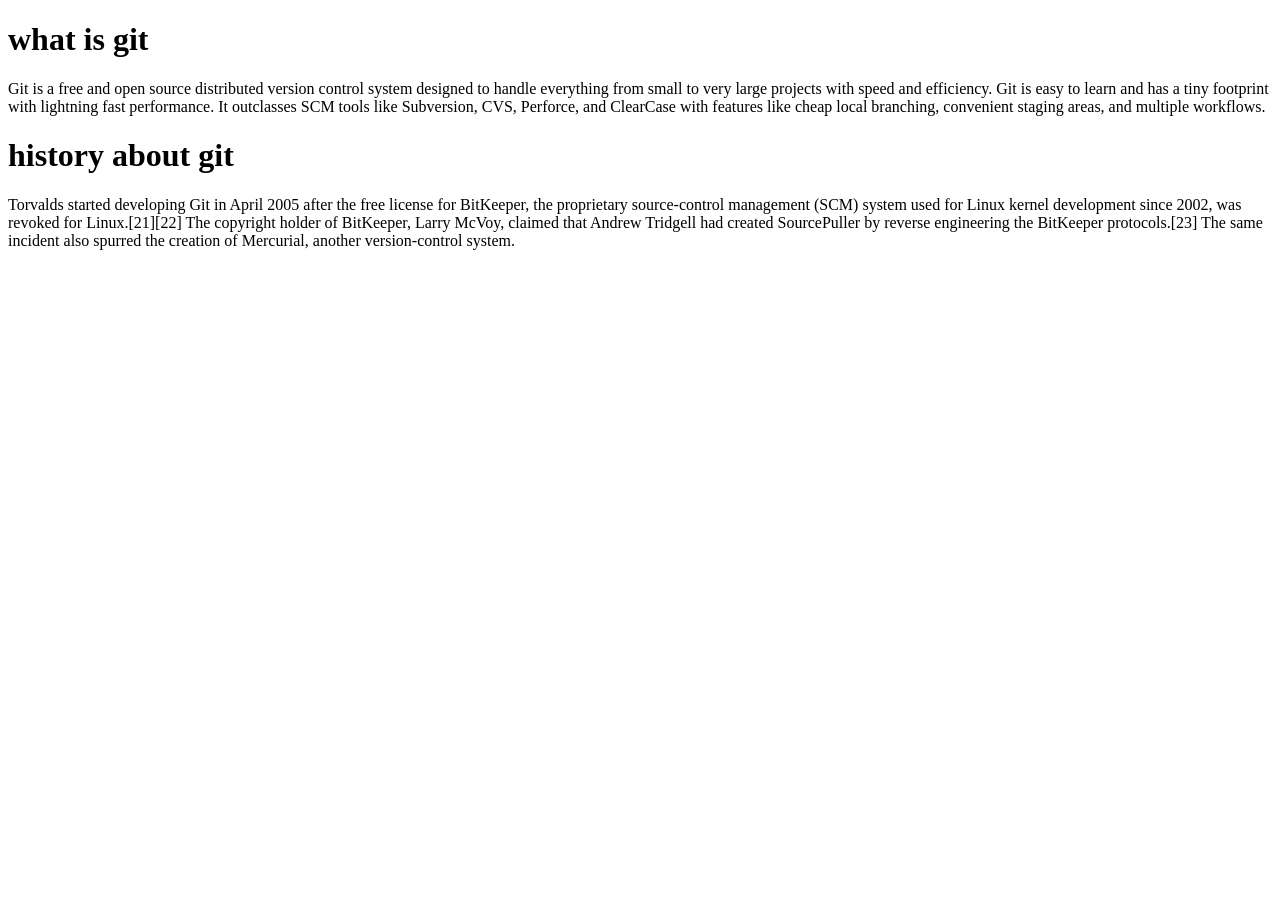
==== about.html @ e3dba1d9 "modified" ====
<!DOCTYPE html>
<html lang="en">
<head>
    <meta charset="UTF-8">
    <meta name="viewport" content="width=device-width, initial-scale=1.0">
    <title>Document</title>
</head>
<body>
  <h1> what is git</h1> 
  <p> Git is a free and open source distributed version control system designed to handle everything from small to very large projects with speed and efficiency.

    Git is easy to learn and has a tiny footprint with lightning fast performance. It outclasses SCM tools like Subversion, CVS, Perforce, and ClearCase with features like cheap local branching, convenient staging areas, and multiple workflows.</p>
    <h1> history about git</h1>
    <p>Torvalds started developing Git in April 2005 after the free license for BitKeeper, the proprietary source-control management (SCM) system used for Linux kernel development since 2002, was revoked for Linux.[21][22] The copyright holder of BitKeeper, Larry McVoy, claimed that Andrew Tridgell had created SourcePuller by reverse engineering the BitKeeper protocols.[23] The same incident also spurred the creation of Mercurial, another version-control system.</p> 
</body>
</html>
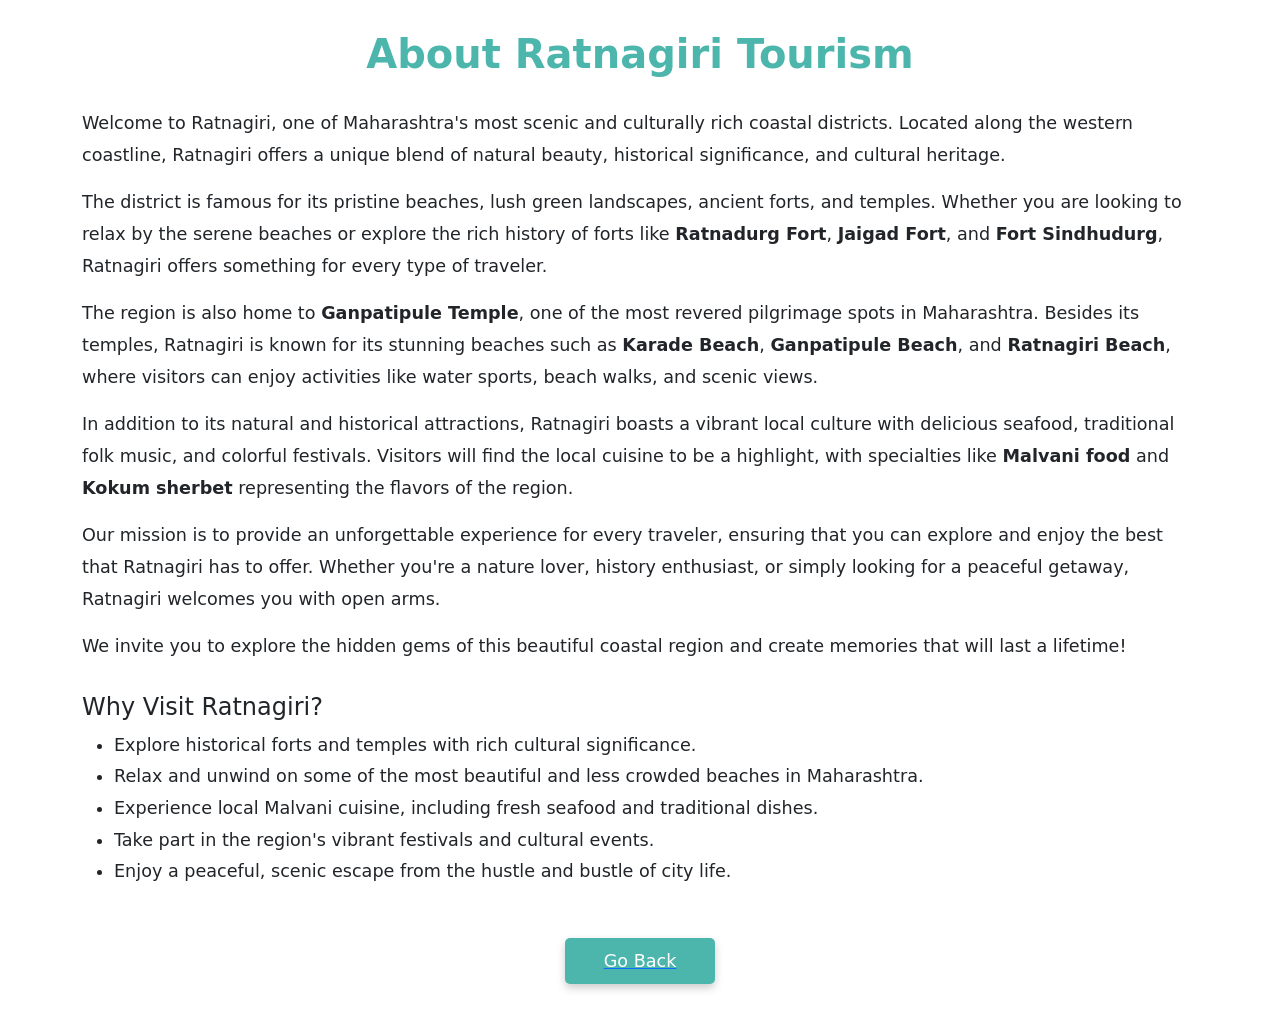
==== commit 137c31ba: "modified" ====
--- a/about.html
+++ b/about.html
@@ -1,16 +1,91 @@
+
 <!DOCTYPE html>
 <html lang="en">
+
 <head>
     <meta charset="UTF-8">
     <meta name="viewport" content="width=device-width, initial-scale=1.0">
-    <title>Document</title>
+    <title>About Us - Ratnagiri Tourism</title>
+    
+    <link href="https://cdn.jsdelivr.net/npm/bootstrap@5.0.2/dist/css/bootstrap.min.css" rel="stylesheet">
+    <style>
+        .about-heading {
+            font-size: 2.5rem;
+            font-weight: bold;
+            margin-top: 30px;
+            color: #4db6ac;
+        }
+
+        .about-description {
+            font-size: 1.1rem;
+            line-height: 1.8;
+            margin-top: 20px;
+        }
+
+        .about-section {
+            margin: 30px 0;
+        }
+
+        .go-back-btn {
+            display: block;
+            margin: 50px auto;
+            padding: 10px 20px;
+            background-color: #4db6ac;
+            color: white;
+            font-size: 1.1rem;
+            border: none;
+            border-radius: 5px;
+            text-align: center;
+            text-decoration: none;
+            width: 150px;
+            box-shadow: 0 4px 8px rgba(0, 0, 0, 0.2);
+            transition: background-color 0.3s, transform 0.3s;
+        }
+
+        .go-back-btn:hover {
+            background-color: #388e8e;
+            transform: scale(1.05);
+        }
+    </style>
 </head>
+
 <body>
-  <h1> what is git</h1> 
-  <p> Git is a free and open source distributed version control system designed to handle everything from small to very large projects with speed and efficiency.
 
-    Git is easy to learn and has a tiny footprint with lightning fast performance. It outclasses SCM tools like Subversion, CVS, Perforce, and ClearCase with features like cheap local branching, convenient staging areas, and multiple workflows.</p>
-    <h1> history about git</h1>
-    <p>Torvalds started developing Git in April 2005 after the free license for BitKeeper, the proprietary source-control management (SCM) system used for Linux kernel development since 2002, was revoked for Linux.[21][22] The copyright holder of BitKeeper, Larry McVoy, claimed that Andrew Tridgell had created SourcePuller by reverse engineering the BitKeeper protocols.[23] The same incident also spurred the creation of Mercurial, another version-control system.</p> 
+    <div class="container">
+        
+        <h2 class="about-heading text-center">About Ratnagiri Tourism</h2>
+
+        <div class="about-description about-section">
+            <p>Welcome to Ratnagiri, one of Maharashtra's most scenic and culturally rich coastal districts. Located along the western coastline, Ratnagiri offers a unique blend of natural beauty, historical significance, and cultural heritage.</p>
+
+            <p>The district is famous for its pristine beaches, lush green landscapes, ancient forts, and temples. Whether you are looking to relax by the serene beaches or explore the rich history of forts like <strong>Ratnadurg Fort</strong>, <strong>Jaigad Fort</strong>, and <strong>Fort Sindhudurg</strong>, Ratnagiri offers something for every type of traveler.</p>
+
+            <p>The region is also home to <strong>Ganpatipule Temple</strong>, one of the most revered pilgrimage spots in Maharashtra. Besides its temples, Ratnagiri is known for its stunning beaches such as <strong>Karade Beach</strong>, <strong>Ganpatipule Beach</strong>, and <strong>Ratnagiri Beach</strong>, where visitors can enjoy activities like water sports, beach walks, and scenic views.</p>
+
+            <p>In addition to its natural and historical attractions, Ratnagiri boasts a vibrant local culture with delicious seafood, traditional folk music, and colorful festivals. Visitors will find the local cuisine to be a highlight, with specialties like <strong>Malvani food</strong> and <strong>Kokum sherbet</strong> representing the flavors of the region.</p>
+
+            <p>Our mission is to provide an unforgettable experience for every traveler, ensuring that you can explore and enjoy the best that Ratnagiri has to offer. Whether you're a nature lover, history enthusiast, or simply looking for a peaceful getaway, Ratnagiri welcomes you with open arms.</p>
+
+            <p>We invite you to explore the hidden gems of this beautiful coastal region and create memories that will last a lifetime!</p>
+        </div>
+
+        <div class="about-description about-section">
+            <h4>Why Visit Ratnagiri?</h4>
+            <ul>
+                <li>Explore historical forts and temples with rich cultural significance.</li>
+                <li>Relax and unwind on some of the most beautiful and less crowded beaches in Maharashtra.</li>
+                <li>Experience local Malvani cuisine, including fresh seafood and traditional dishes.</li>
+                <li>Take part in the region's vibrant festivals and cultural events.</li>
+                <li>Enjoy a peaceful, scenic escape from the hustle and bustle of city life.</li>
+            </ul>
+        </div>
+
+    </div>
+    <a href="index.html"><button class="go-back-btn">Go Back</button></a>
+
+    <script src="https://cdn.jsdelivr.net/npm/@popperjs/core@2.9.2/dist/umd/popper.min.js"></script>
+    <script src="https://cdn.jsdelivr.net/npm/bootstrap@5.0.2/dist/js/bootstrap.min.js"></script>
+
 </body>
-</html>+
+</html>
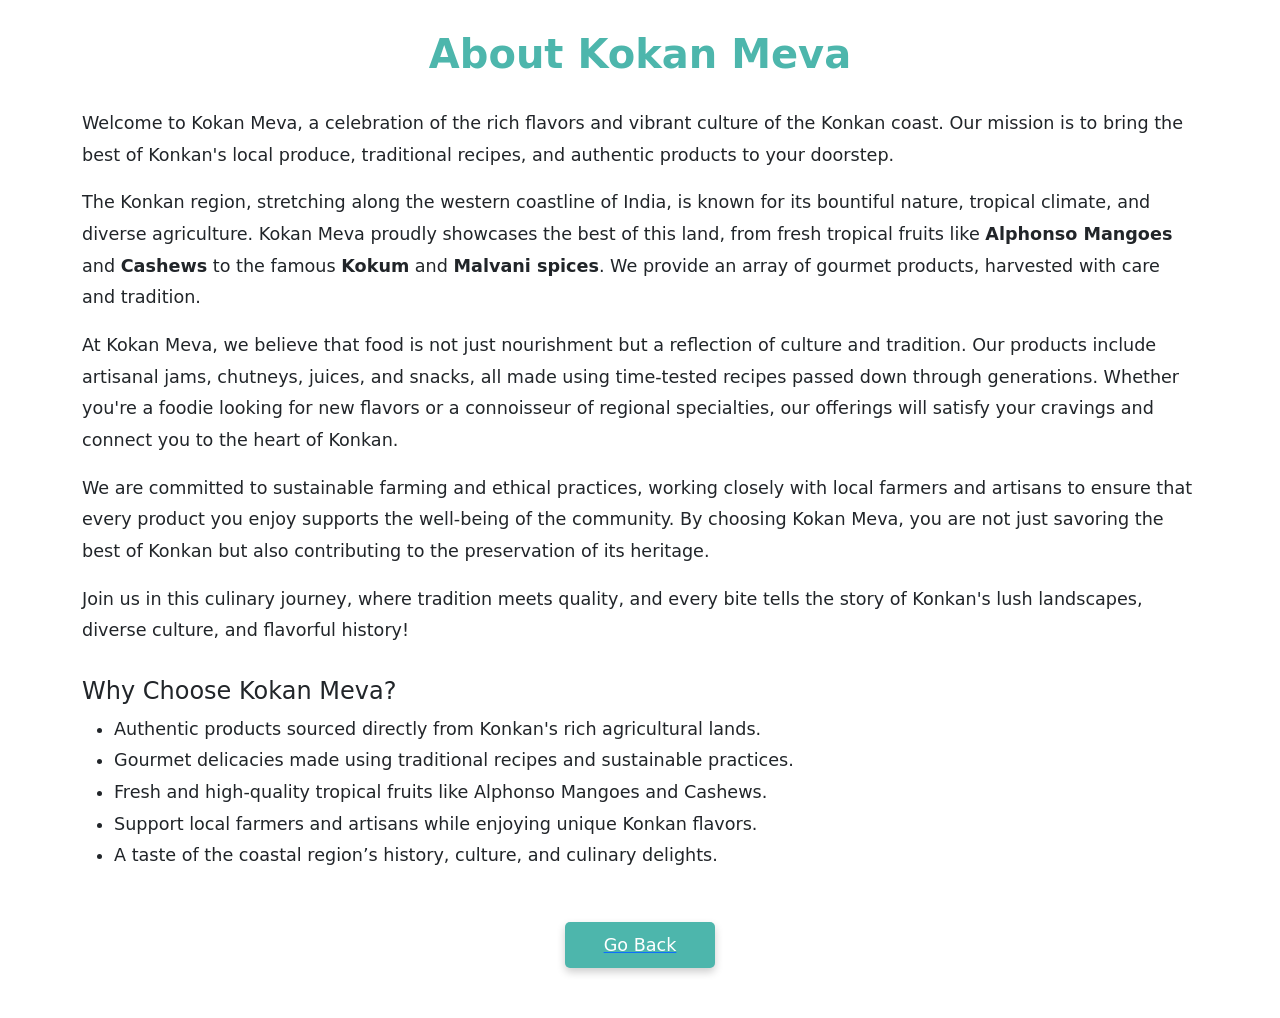
==== commit d4ef8b59: "change" ====
--- a/about.html
+++ b/about.html
@@ -1,11 +1,10 @@
-
 <!DOCTYPE html>
 <html lang="en">
 
 <head>
     <meta charset="UTF-8">
     <meta name="viewport" content="width=device-width, initial-scale=1.0">
-    <title>About Us - Ratnagiri Tourism</title>
+    <title>About Us - Kokan Meva</title>
     
     <link href="https://cdn.jsdelivr.net/npm/bootstrap@5.0.2/dist/css/bootstrap.min.css" rel="stylesheet">
     <style>
@@ -53,30 +52,28 @@
 
     <div class="container">
         
-        <h2 class="about-heading text-center">About Ratnagiri Tourism</h2>
+        <h2 class="about-heading text-center">About Kokan Meva</h2>
 
         <div class="about-description about-section">
-            <p>Welcome to Ratnagiri, one of Maharashtra's most scenic and culturally rich coastal districts. Located along the western coastline, Ratnagiri offers a unique blend of natural beauty, historical significance, and cultural heritage.</p>
+            <p>Welcome to Kokan Meva, a celebration of the rich flavors and vibrant culture of the Konkan coast. Our mission is to bring the best of Konkan's local produce, traditional recipes, and authentic products to your doorstep.</p>
 
-            <p>The district is famous for its pristine beaches, lush green landscapes, ancient forts, and temples. Whether you are looking to relax by the serene beaches or explore the rich history of forts like <strong>Ratnadurg Fort</strong>, <strong>Jaigad Fort</strong>, and <strong>Fort Sindhudurg</strong>, Ratnagiri offers something for every type of traveler.</p>
+            <p>The Konkan region, stretching along the western coastline of India, is known for its bountiful nature, tropical climate, and diverse agriculture. Kokan Meva proudly showcases the best of this land, from fresh tropical fruits like <strong>Alphonso Mangoes</strong> and <strong>Cashews</strong> to the famous <strong>Kokum</strong> and <strong>Malvani spices</strong>. We provide an array of gourmet products, harvested with care and tradition.</p>
 
-            <p>The region is also home to <strong>Ganpatipule Temple</strong>, one of the most revered pilgrimage spots in Maharashtra. Besides its temples, Ratnagiri is known for its stunning beaches such as <strong>Karade Beach</strong>, <strong>Ganpatipule Beach</strong>, and <strong>Ratnagiri Beach</strong>, where visitors can enjoy activities like water sports, beach walks, and scenic views.</p>
+            <p>At Kokan Meva, we believe that food is not just nourishment but a reflection of culture and tradition. Our products include artisanal jams, chutneys, juices, and snacks, all made using time-tested recipes passed down through generations. Whether you're a foodie looking for new flavors or a connoisseur of regional specialties, our offerings will satisfy your cravings and connect you to the heart of Konkan.</p>
 
-            <p>In addition to its natural and historical attractions, Ratnagiri boasts a vibrant local culture with delicious seafood, traditional folk music, and colorful festivals. Visitors will find the local cuisine to be a highlight, with specialties like <strong>Malvani food</strong> and <strong>Kokum sherbet</strong> representing the flavors of the region.</p>
+            <p>We are committed to sustainable farming and ethical practices, working closely with local farmers and artisans to ensure that every product you enjoy supports the well-being of the community. By choosing Kokan Meva, you are not just savoring the best of Konkan but also contributing to the preservation of its heritage.</p>
 
-            <p>Our mission is to provide an unforgettable experience for every traveler, ensuring that you can explore and enjoy the best that Ratnagiri has to offer. Whether you're a nature lover, history enthusiast, or simply looking for a peaceful getaway, Ratnagiri welcomes you with open arms.</p>
-
-            <p>We invite you to explore the hidden gems of this beautiful coastal region and create memories that will last a lifetime!</p>
+            <p>Join us in this culinary journey, where tradition meets quality, and every bite tells the story of Konkan's lush landscapes, diverse culture, and flavorful history!</p>
         </div>
 
         <div class="about-description about-section">
-            <h4>Why Visit Ratnagiri?</h4>
+            <h4>Why Choose Kokan Meva?</h4>
             <ul>
-                <li>Explore historical forts and temples with rich cultural significance.</li>
-                <li>Relax and unwind on some of the most beautiful and less crowded beaches in Maharashtra.</li>
-                <li>Experience local Malvani cuisine, including fresh seafood and traditional dishes.</li>
-                <li>Take part in the region's vibrant festivals and cultural events.</li>
-                <li>Enjoy a peaceful, scenic escape from the hustle and bustle of city life.</li>
+                <li>Authentic products sourced directly from Konkan's rich agricultural lands.</li>
+                <li>Gourmet delicacies made using traditional recipes and sustainable practices.</li>
+                <li>Fresh and high-quality tropical fruits like Alphonso Mangoes and Cashews.</li>
+                <li>Support local farmers and artisans while enjoying unique Konkan flavors.</li>
+                <li>A taste of the coastal region’s history, culture, and culinary delights.</li>
             </ul>
         </div>
 
